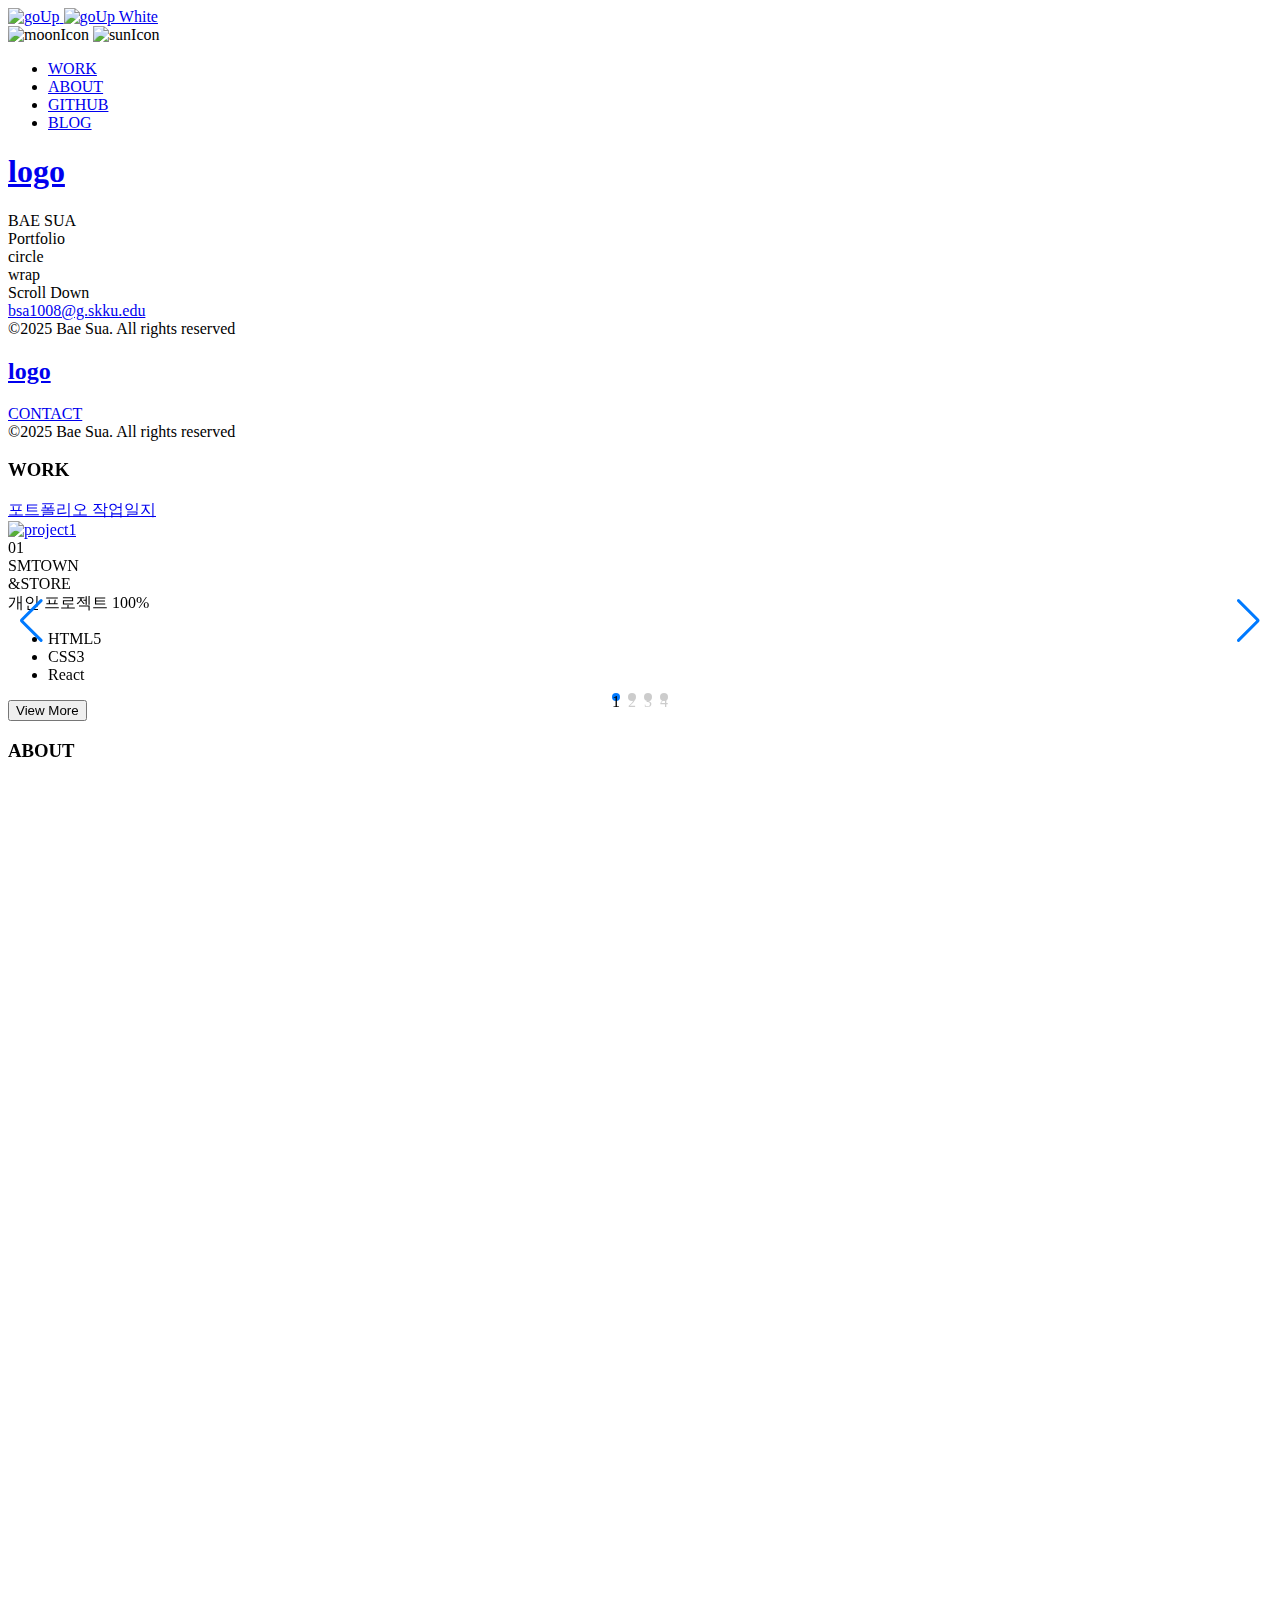
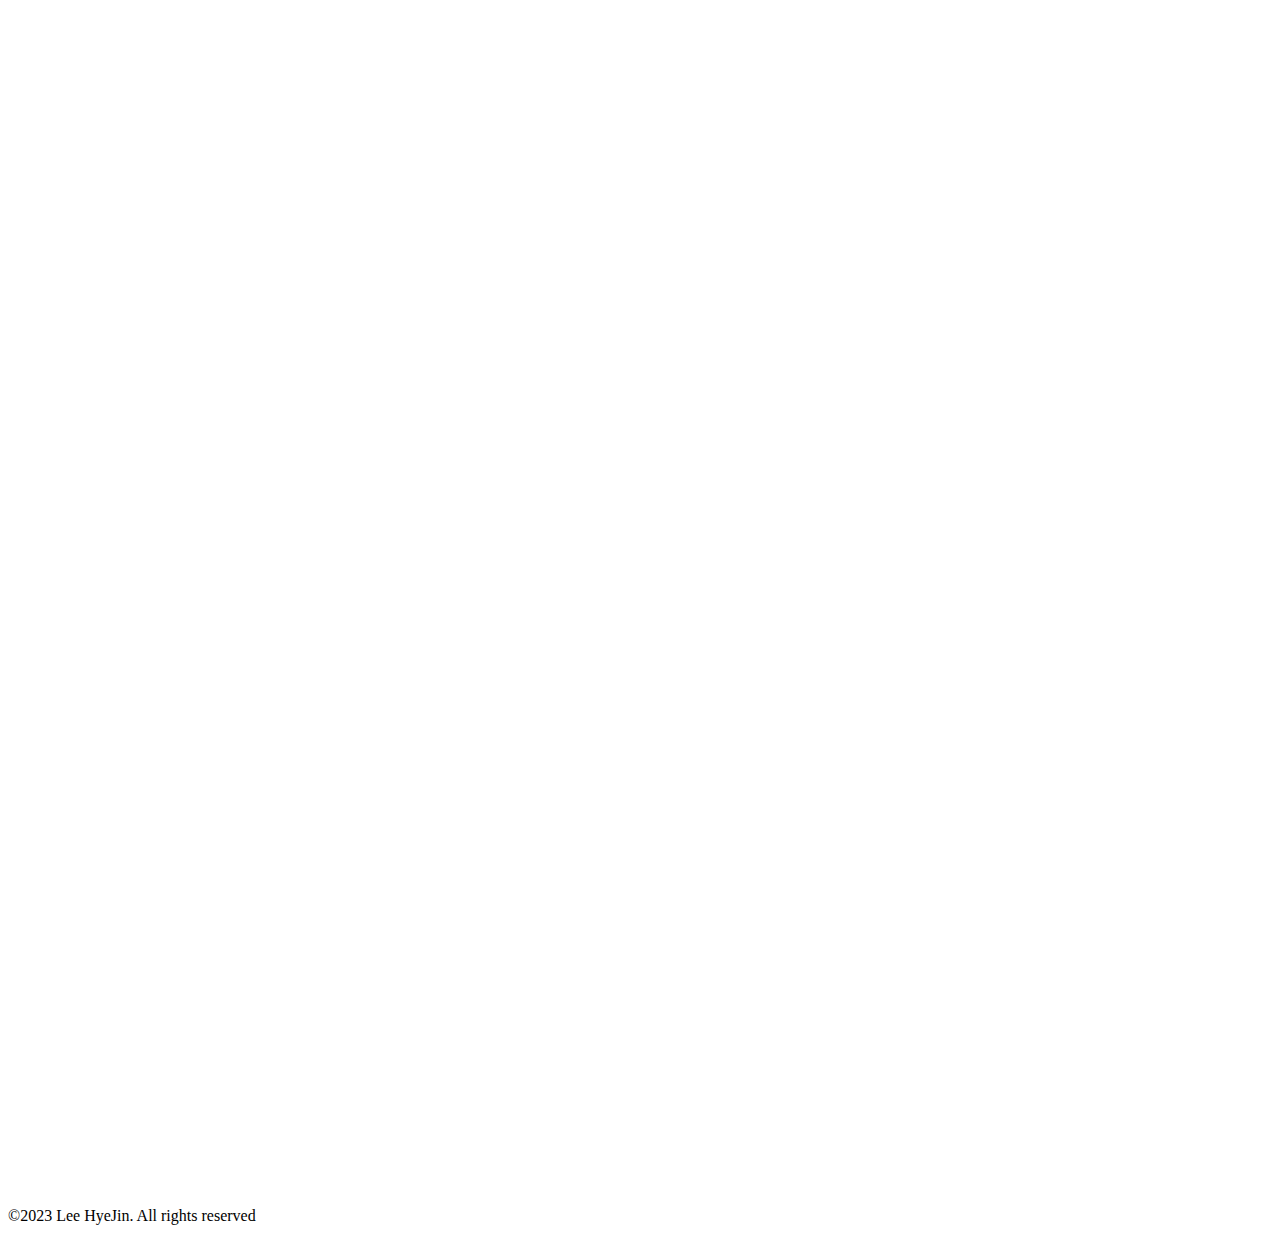
==== index_sua.html @ ef4493b4 "Changes in html/css files" ====
<!DOCTYPE html>
<html lang="ko">
  <head>
    <meta charset="UTF-8" /> <!--문자 인코딩: UTF-8-->
    <meta http-equiv="X-UA-Compatible" content="IE=edge" /> <!--IE에서 최신 엔진 사용하도록-->
    <meta name="viewport" content="width=device-width, initial-scale=1.0" /> 

    <!-- [Open graph] SNS에 공유할 때 표시되는 속성 지정-->
    <meta property="og:title" content="Sua's Life Archive" />
    <meta property="og:url" content="https://suabae1008.github.io/baesua.github.io/" /> <!-- 추후에 링크를 http://로 지정해야 함 -->
    <meta property="og:image" content="./images/PabloYe.jpg" /> <!--페이지 공유될 때 썸네일 이미지-->
    <meta property="og:description" content="나는배수아다" /> <!--SNS에 공유될 때 함께 표시될 설명-->
    <meta property="og:type" content="website" />

    <!-- [favicon] 브라우저 탭에 사용되는 아이콘-->
    <link
      rel="shortcut icon"
      href="./common/favicon_io/favicon.ico"
      type="image/x-icon"
    />

    <!-- [reset.css] 브라우저 기본 스타일 초기화 -->
    <link rel="stylesheet" href="./common/style/reset.css" />

    <!-- [webfont cdn] 특정 폰트를 지정 후 로드 -->
    <link rel="preconnect" href="https://fonts.googleapis.com" />
    <link rel="preconnect" href="https://fonts.gstatic.com" crossorigin />
    <link
      href="https://fonts.googleapis.com/css2?family=Italiana&display=swap"
      rel="stylesheet"
    />

    <!-- [fonts.css] 추가 폰트 설정 -->
    <link rel="stylesheet" href="./fonts.css" />

    <!-- [swiper.css] swiper.js 라이브러리로 슬라이드, 캐러셀 이펙트 구현 -->
    <link
      rel="stylesheet"
      href="https://cdn.jsdelivr.net/npm/swiper@8/swiper-bundle.min.css"
    />

    <!-- [aos] Animate on Scroll 라이브러리의 css로드 : 스크롤 시시 애니메이션 효과 구현 -->
    <link href="https://unpkg.com/aos@2.3.1/dist/aos.css" rel="stylesheet" />

    <!-- [script] 주요 JavaScript 동작을 정의하는 index.js 파일 연결 -->
    <script defer src="./index.js"></script> <!-- HTML 로드 후 스크립트 실행행-->

    <!-- [style.css] 포트폴리오 페이지의 메인 스타일링을 정의하는 CSS 파일일 -->
    <link rel="stylesheet" href="./index.css" />

    <title>BaeSua Portfolio</title> <!-- 브라우저 탭에 표시될 페이지 제목 정의 -->
  </head>
  <body>
    <!-- top button : 페이지 맨 위로 돌아가는 버튼, 스크롤을 많이 내린 사용자가 빠르게 상단으로 돌아가도록 함. -->
    <div class="goUp"> 
      <a href="#"> <!-- #은 현재 페이지의 최상단으로 이동을 의미 -->
        <div class="goUpBtn"> <!-- 버튼 디자인 담당 내부 컨테이너 :다크모드, 화이트모드 따라 2개 지원 -->
          <img src="./images/goUp.svg" alt="goUp" class="goUpBlack" />
          <img src="./images/goUpW.svg" alt="goUp White" class="goUpWhite"/>
        </div>
      </a>
    </div>
    <div class="darkMode">
      <div class="darkToggle">
        <img src="./images/moonIcon.png" alt="moonIcon" class="moon" />
        <img src="./images/sunIcon.png" alt="sunIcon" class="sun" />
      </div>
    </div>
    <!---------- header ---------->
    <header>
      <!-- nav -->
      <ul id="gnb"> <!-- Unordered List : 네비게이션 메뉴가 목록 형식으로 구성-->
        <li><a href="#" class="work">WORK</a></li>
        <li><a href="#" class="about">ABOUT</a></li>
        <li>
          <a href="https://github.com/suabae1008/baesua.github.io" target="_blank">GITHUB</a>
        </li>
        <li>
          <a href="https://blog.naver.com/baesuaangela/223731242405" target="_blank">BLOG</a>
        </li>
      </ul>
    </header>

    <!---------- main ---------->

    <!-- mainTitle -->
    <main>
      <article class="mainTitle">
        <div class="mainTitleWrapper">
          <!-- logo -->
          <h1 id="logo"><a href="./">logo</a></h1>
          <div class="titleText"></div>

          <div class="title">
            <div class="titleName">BAE SUA</div>
            <div class="titlePf">Portfolio</div>
          </div>
          <div class="scrollWrapper">
            <div class="scrollIcon">
              <div class="scrollCircle">circle</div>
              <div class="scrollBar">wrap</div>
            </div>
            <div class="scrollDown">Scroll Down</div>
          </div>
          <div class="email">
            <a href="mailto:alynxlee2@gmail.com">bsa1008@g.skku.edu</a>
          </div>
          <div class="copyRight">
            &copy;2025 Bae Sua. All rights reserved
          </div>
        </div>
      </article>

      <div class="mainContainer">
        <!-- mainFixedBar -->
        <article class="mainFixedBar">
          <div class="mainFixedBarWarpper">
            <a href="./"><h2 class="fixedBarLogo">logo</h2></a>
            <div>
              <div class="contactBtn">
                <span><a href="mailto:alynxlee2@gmail.com">CONTACT</a></span>
              </div>
              <div class="copyRight">
                &copy;2025 Bae Sua. All rights reserved
              </div>
            </div>
          </div>
        </article>

        <!-- mainWork -->
        <div class="mainContents">
          <article class="mainWork">
            <div
              class="titleWrapper"
              class="workTitle"
              data-aos="fade-right"
              data-aos-duration="1000"
              data-aos-easing="ease-in-out"
            >
              <h3>WORK</h3>
              <div class="pfProcess">
                <span
                  ><a
                    href="https://thinkable-snowplow-aa4.notion.site/24197feec1a041ed87ae222eb670635d"
                    target="_blank"
                    >포트폴리오 작업일지</a
                  ></span
                >
              </div>
            </div>
            <div
              class="swiper mySwiper"
              data-aos="fade-right"
              data-aos-duration="1000"
              data-aos-delay="800"
              data-aos-easing="ease-in-out"
            >
              <div class="swiper-wrapper">
                <div class="swiper-slide">
                  <a href="./project/project1/project1.html"
                    ><img src="./images/mainWork4.png" alt="project1"
                  /></a>
                  <div class="desWrapper">
                    <div class="projectNum">01</div>
                    <div class="projectTitle">SMTOWN <br />&STORE</div>
                    <div class="projectDes">개인 프로젝트 100%</div>
                    <ul class="projectLang">
                      <li>HTML5</li>
                      <li>CSS3</li>
                      <li>React</li>
                    </ul>
                    <a href="./project/project1/project1.html"
                      ><button>View More</button></a
                    >
                  </div>
                </div>
                <div class="swiper-slide">
                  <a href="./project/project2/project2.html"
                    ><img src="./images/mainWork2.png" alt="project2"
                  /></a>
                  <div class="desWrapper">
                    <div class="projectNum">02</div>
                    <div class="projectTitle">파이브스톤</div>
                    <div class="projectDes">개인 프로젝트 / 웹 사이트 구현</div>
                    <ul class="projectLang">
                      <li>HTML5</li>
                      <li>CSS3</li>
                      <li>React</li>
                    </ul>
                    <a href="./project/project2/project2.html"
                      ><button>View More</button></a
                    >
                  </div>
                </div>
                <div class="swiper-slide">
                  <a href="./project/project3/project3.html"
                    ><img src="./images/mainWork1.png" alt="project3"
                  /></a>
                  <div class="desWrapper">
                    <div class="projectNum">03</div>
                    <div class="projectTitle">법무법인 화우</div>
                    <div class="projectDes">팀 프로젝트 / 웹 사이트 구현</div>
                    <ul class="projectLang">
                      <li>HTML5</li>
                      <li>CSS3</li>
                      <li>JAVASCRIPT</li>
                    </ul>
                    <a href="./project/project3/project3.html"
                      ><button>View More</button></a
                    >
                  </div>
                </div>
                <div class="swiper-slide">
                  <a href="#"
                    ><img src="./images/mainWork4.png" alt="project1"
                  /></a>
                  <div class="desWrapper">
                    <div class="projectNum">04</div>
                    <div class="projectTitle">프로젝트 4</div>
                    <div class="projectDes">개인 프로젝트 / 웹 사이트 구현</div>
                    <ul class="projectLang">
                      <li>HTML5</li>
                      <li>CSS3</li>
                      <li>JAVASCRIPT</li>
                    </ul>
                    <a href="#"><button>View More</button></a>
                  </div>
                </div>
              </div>
              <div class="swiper-button-next"></div>
              <div class="swiper-button-prev"></div>
              <div class="swiper-pagination"></div>
            </div>
          </article>

          <!-- mainAbout -->
          <article class="mainAbout">
            <h3
              class="aboutTitle"
              data-aos="fade-right"
              data-aos-duration="1000"
              data-aos-easing="ease-in-out"
            >
              ABOUT
            </h3>
            <h4
              class="aboutDes1"
              data-aos="fade-right"
              data-aos-duration="1000"
              data-aos-easing="ease-in-out"
            >
              항상 새로움을 탐색하고 도전하는 프론트엔드 개발자
              <strong>이혜진</strong>입니다!
            </h4>
            <div
              class="aboutDes2"
              data-aos="fade-right"
              data-aos-duration="1000"
              data-aos-easing="ease-in-out"
            >
              <p>
                머릿속에 있는 아이디어를 프로그래밍을 통해 구현하는 일을
                좋아합니다. <br />
                변화하는 트렌드를 발빠르게 배우며, <br />
                사용자가 편리하게 사용할 웹을 만드는 개발자가 되고 싶습니다.
              </p>
            </div>
            <div
              class="container"
              data-aos="fade-right"
              data-aos-duration="1000"
              data-aos-easing="ease-in-out"
            >
              <div class="certi">
                <h5 class="certiTitle">CERTIFICATE</h5>
                <ul>
                  <li>
                    <p>2019. 05. 22</p>
                    <p>컬러리스트 산업기사</p>
                  </li>
                  <li>
                    <p>2020. 08. 14</p>
                    <p>GTQ 그래픽기술자격 1급</p>
                  </li>
                  <li>
                    <p>2020. 11. 13</p>
                    <p>GTQ 일러스트 1급</p>
                  </li>
                </ul>
              </div>
              <div class="career">
                <h5 class="careerTitle">CAREER</h5>
                <ul>
                  <li>
                    <p>2019. 03 ~ 2019. 12</p>
                    <p>단국대학교 미술학부 공예전공 졸업준비위원회 활동</p>
                  </li>
                  <li>
                    <p>2020. 02</p>
                    <p>단국대학교 미술학부 공예전공 졸업</p>
                  </li>
                  <li>
                    <p>2022. 07 ~ 2023. 01</p>
                    <p>숨고클래스 디지털드로잉 클래스 런칭</p>
                  </li>
                  <li>
                    <p>2023. 01. 31 ~</p>
                    <p>클래스101 디지털드로잉 클래스 런칭</p>
                  </li>
                  <li>
                    <p>2022. 09 ~ 2023. 02</p>
                    <p>프론트엔드 개발 및 실무 프로젝트 구현 과정 수료</p>
                  </li>
                </ul>
              </div>
            </div>
          </article>
          <!-- mainSkills -->
          <article class="mainSkills">
            <h3
              class="aboutTitle"
              data-aos="fade-left"
              data-aos-duration="1000"
              data-aos-easing="ease-in-out"
            >
              SKILLS
            </h3>
            <div
              class="skillWrapper"
              data-aos="fade-up"
              data-aos-duration="1000"
              data-aos-easing="ease-in-out"
            >
              <div class="htmlPos skillPos">
                <div class="htmlCss skills">
                  <h5>HTML5, CSS3</h5>
                  <ul>
                    <li>웹 사이트 구축 및 디자인</li>
                    <li>웹 접근성을 고려한 시맨틱 태그</li>
                    <li>flex & grid & position을 이용한 레이아웃 구현</li>
                    <li>Mediaquery를 이용한 반응형 웹 제작</li>
                    <li>CSS animation을 활용한 모션 구현</li>
                  </ul>
                </div>
              </div>
              <div class="jsPos skillPos">
                <div class="js">
                  <h5>JAVASCRIPT</h5>
                  <ul>
                    <li>ES6+ 문법</li>
                    <li>동적 웹 사이트 구현</li>
                    <li>비동기적 실행</li>
                    <li>Map, Filter, Reduce 등 고차 함수 사용 가능</li>
                    <li>setTimeout, setInterval & 콜백함수</li>
                    <li>promise & async, await & JSON</li>
                    <li>통신 Fetch API, Axios 라이브러리 사용 가능</li>
                    <li>Runtime node.js</li>
                  </ul>
                </div>
              </div>
              <div class="reactPos skillPos">
                <div class="react skills">
                  <h5>REACT</h5>
                  <ul>
                    <li>React 생성, 배포</li>
                    <li>React Life Cycle에 대한 이해</li>
                    <li>Components 분리 및 관리</li>
                    <li>React Hook을 이용한 동적 사이트 구현</li>
                    <li>Styled-Components를 이용한 스타일 구현</li>
                  </ul>
                </div>
              </div>
              <div class="graphicsPos skillPos">
                <div class="graphics">
                  <h5>GRAPHICS</h5>
                  <ul>
                    <li>
                      <h6>PHOTOSHOP, ILLUSTRATOR</h6>
                      <ul class="graphicDes">
                        <li>이미지 편집 & 디자인</li>
                        <li>UI/UX 소스 제작</li>
                        <li>아이콘 & 일러스트 제작</li>
                      </ul>
                    </li>
                    <li>
                      <h6>AFTER EFFECTS, PREMIERE PRO</h6>
                      <ul class="graphicDes">
                        <li>모션 그래픽 제작</li>
                        <li>영상 편집</li>
                      </ul>
                    </li>
                    <li>
                      <h6>FIGMA</h6>
                      <ul class="graphicDes">
                        <li>웹 앱 프로토타입 제작</li>
                        <li>벡터 디자인 및 와이어프레임 제작</li>
                      </ul>
                    </li>
                  </ul>
                </div>
              </div>
              <div class="gitPos skillPos">
                <div class="git skills">
                  <h5>GIT, GITHUB</h5>
                  <ul>
                    <li>CLI 기반 Git Bash, VSCode 사용</li>
                    <li>프로젝트 버전관리</li>
                    <li>Github를 이용한 배포</li>
                  </ul>
                </div>
              </div>
            </div>
          </article>
        </div>
      </div>
      <!-- mainContact -->
      <article class="mainContact">
        <section class="contactBg">
          <div class="bgBox"></div>
          <div class="bgBox"></div>
          <div class="circle"></div>
        </section>
        <section class="text">
          <div class="bg"><div class="backdrop"></div></div>
          <div class="textCon">
            <h3
              data-aos="fade-right"
              data-aos-duration="1000"
              data-aos-easing="ease-in-out"
            >
              CONTACT
            </h3>
            <div
              class="name"
              data-aos="fade-right"
              data-aos-duration="1000"
              data-aos-easing="ease-in-out"
            >
              <div class="nameEn">LEE HYEJIN</div>
              <div class="nameKo">이혜진</div>
            </div>
            <div
              class="contactBtn"
              data-aos="fade-right"
              data-aos-duration="1000"
              data-aos-easing="ease-in-out"
            >
              <div class="email">
                <a href="mailto:alynxlee2@gmail.com"><button>Email</button></a>
              </div>
              <div class="github">
                <a href="https://github.com/alynxlee" target="_blank"
                  ><button>Github</button></a
                >
              </div>
              <div class="blog">
                <a href="https://alynxlee.tistory.com/" target="_blank"
                  ><button>Blog</button></a
                >
              </div>
            </div>
          </div>
        </section>
      </article>
    </main>
    <!---------- footer ---------->
    <footer>
      <div class="ftWrapper">
        <div class="copyright">©2023 Lee HyeJin. All rights reserved</div>
      </div>
    </footer>

    <!-- swiper script -->
    <script src="https://cdn.jsdelivr.net/npm/swiper@8/swiper-bundle.min.js"></script>

    <!-- aos script -->
    <script src="https://unpkg.com/aos@2.3.1/dist/aos.js"></script>

    <script>
      // swiper
      var swiper = new Swiper(".mySwiper", {
        spaceBetween: 30,
        loop: true,
        pagination: {
          el: ".swiper-pagination",
          clickable: true,
          renderBullet: function (index, className) {
            return '<span class="' + className + '">' + (index + 1) + "</span>";
          },
        },
        navigation: {
          nextEl: ".swiper-button-next",
          prevEl: ".swiper-button-prev",
        },
      });

      // aos
      AOS.init();
    </script>
  </body>
</html>
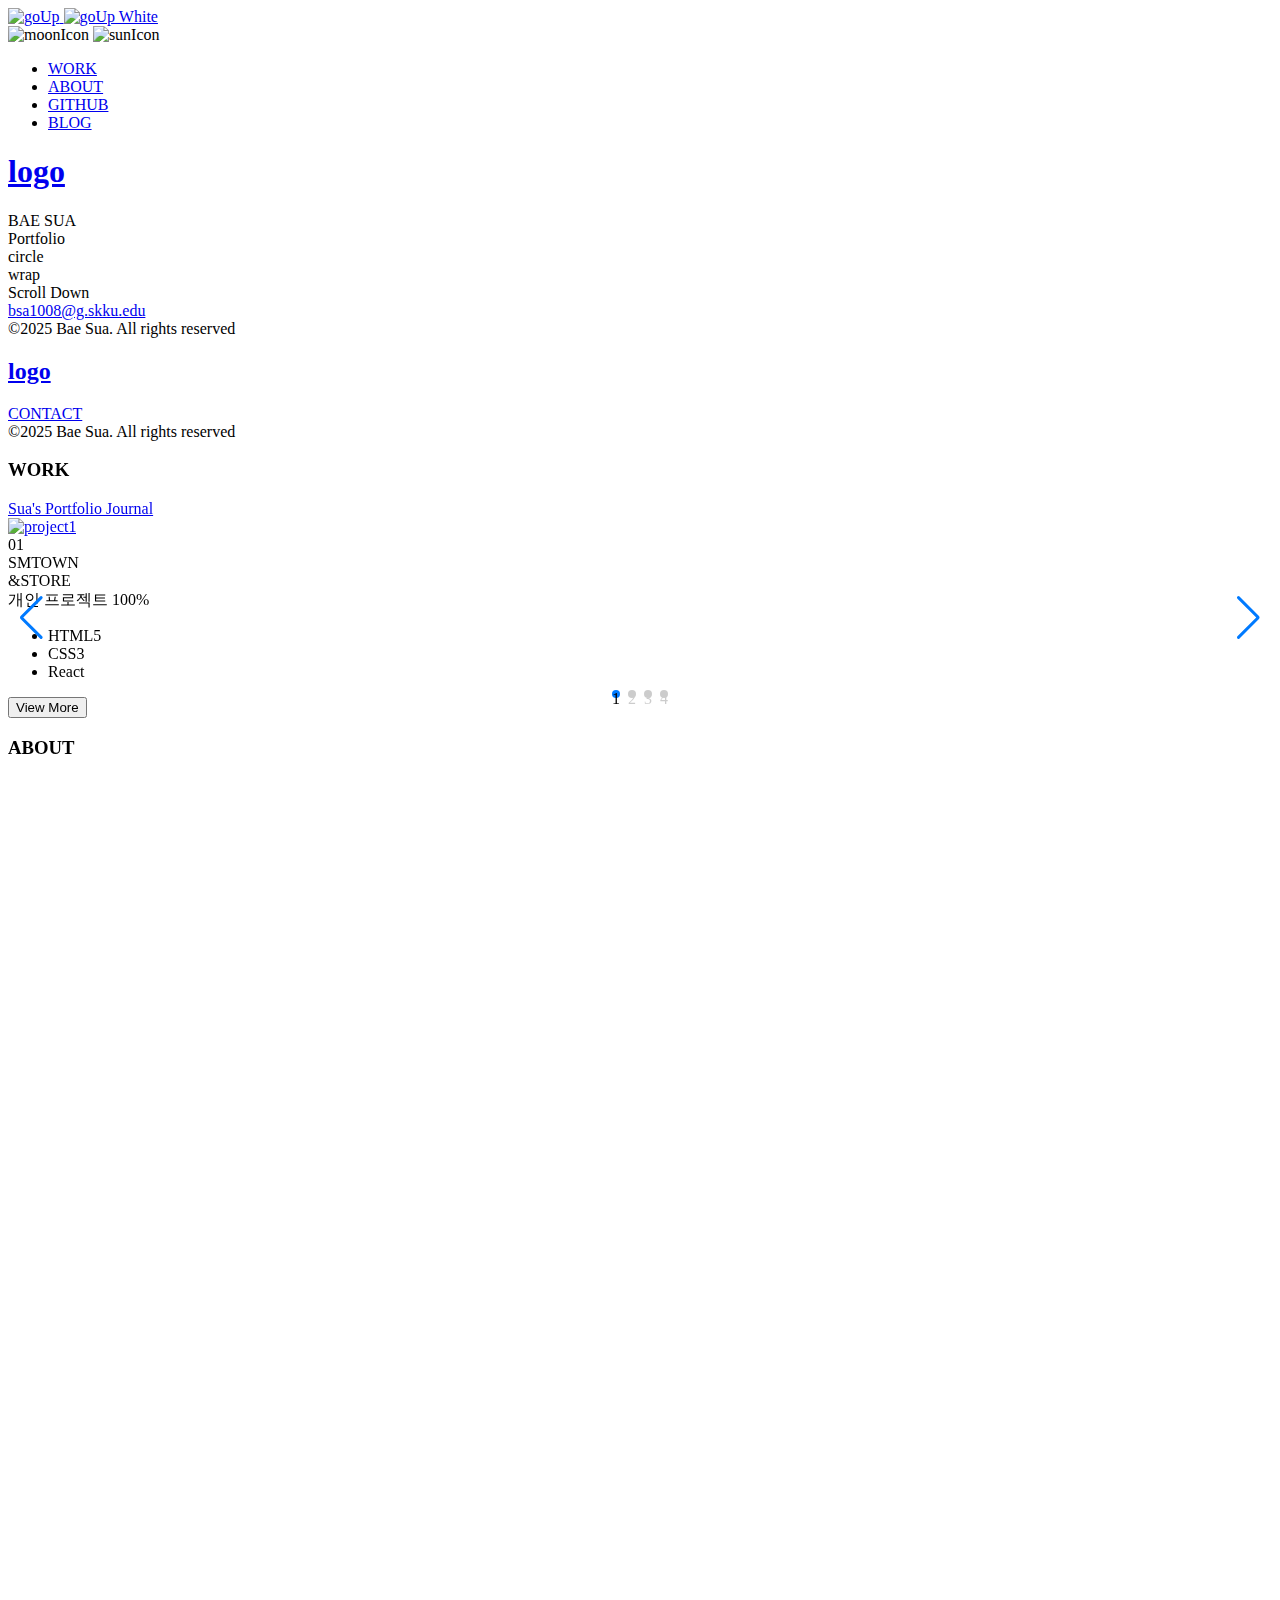
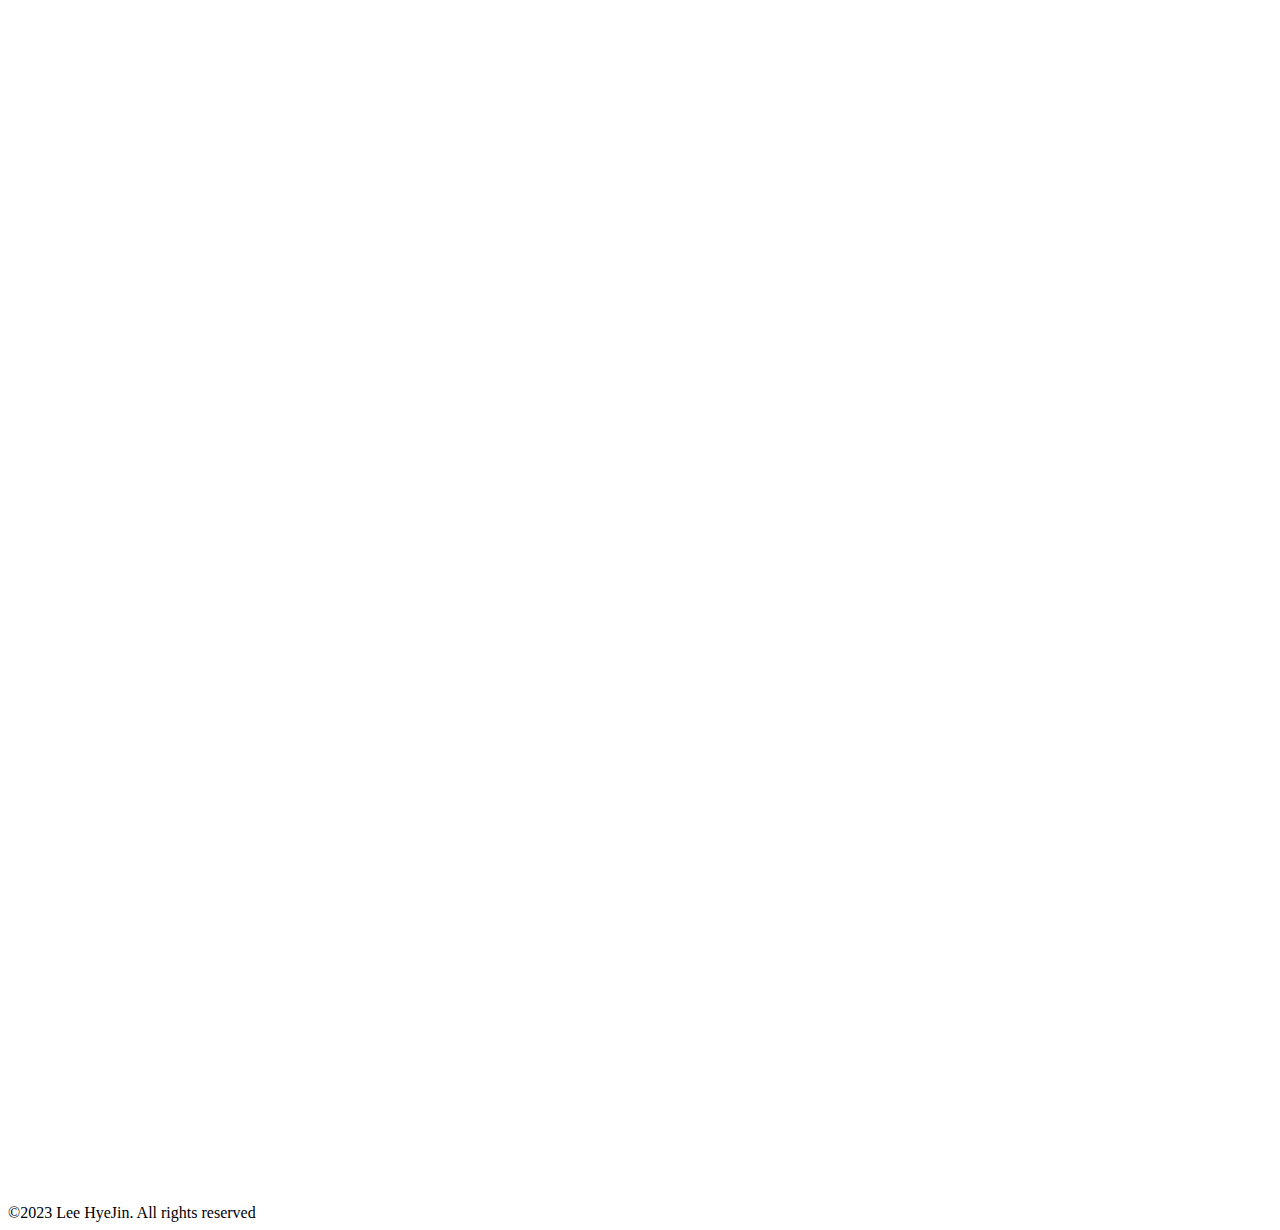
==== commit 811560ef: "Changes in index_sua.html" ====
--- a/index_sua.html
+++ b/index_sua.html
@@ -103,7 +103,7 @@
             <div class="scrollDown">Scroll Down</div>
           </div>
           <div class="email">
-            <a href="mailto:alynxlee2@gmail.com">bsa1008@g.skku.edu</a>
+            <a href="mailto:bsa1008@g.skku.edu">bsa1008@g.skku.edu</a>
           </div>
           <div class="copyRight">
             &copy;2025 Bae Sua. All rights reserved
@@ -118,7 +118,7 @@
             <a href="./"><h2 class="fixedBarLogo">logo</h2></a>
             <div>
               <div class="contactBtn">
-                <span><a href="mailto:alynxlee2@gmail.com">CONTACT</a></span>
+                <span><a href="mailto:bsa1008@g.skku.edu">CONTACT</a></span>
               </div>
               <div class="copyRight">
                 &copy;2025 Bae Sua. All rights reserved
@@ -141,9 +141,9 @@
               <div class="pfProcess">
                 <span
                   ><a
-                    href="https://thinkable-snowplow-aa4.notion.site/24197feec1a041ed87ae222eb670635d"
+                    href="https://www.notion.so/Interactive-Website-166cdb77c50980de97e0ead364a419b1?pvs=4"
                     target="_blank"
-                    >포트폴리오 작업일지</a
+                    >Sua's Portfolio Journal</a
                   ></span
                 >
               </div>
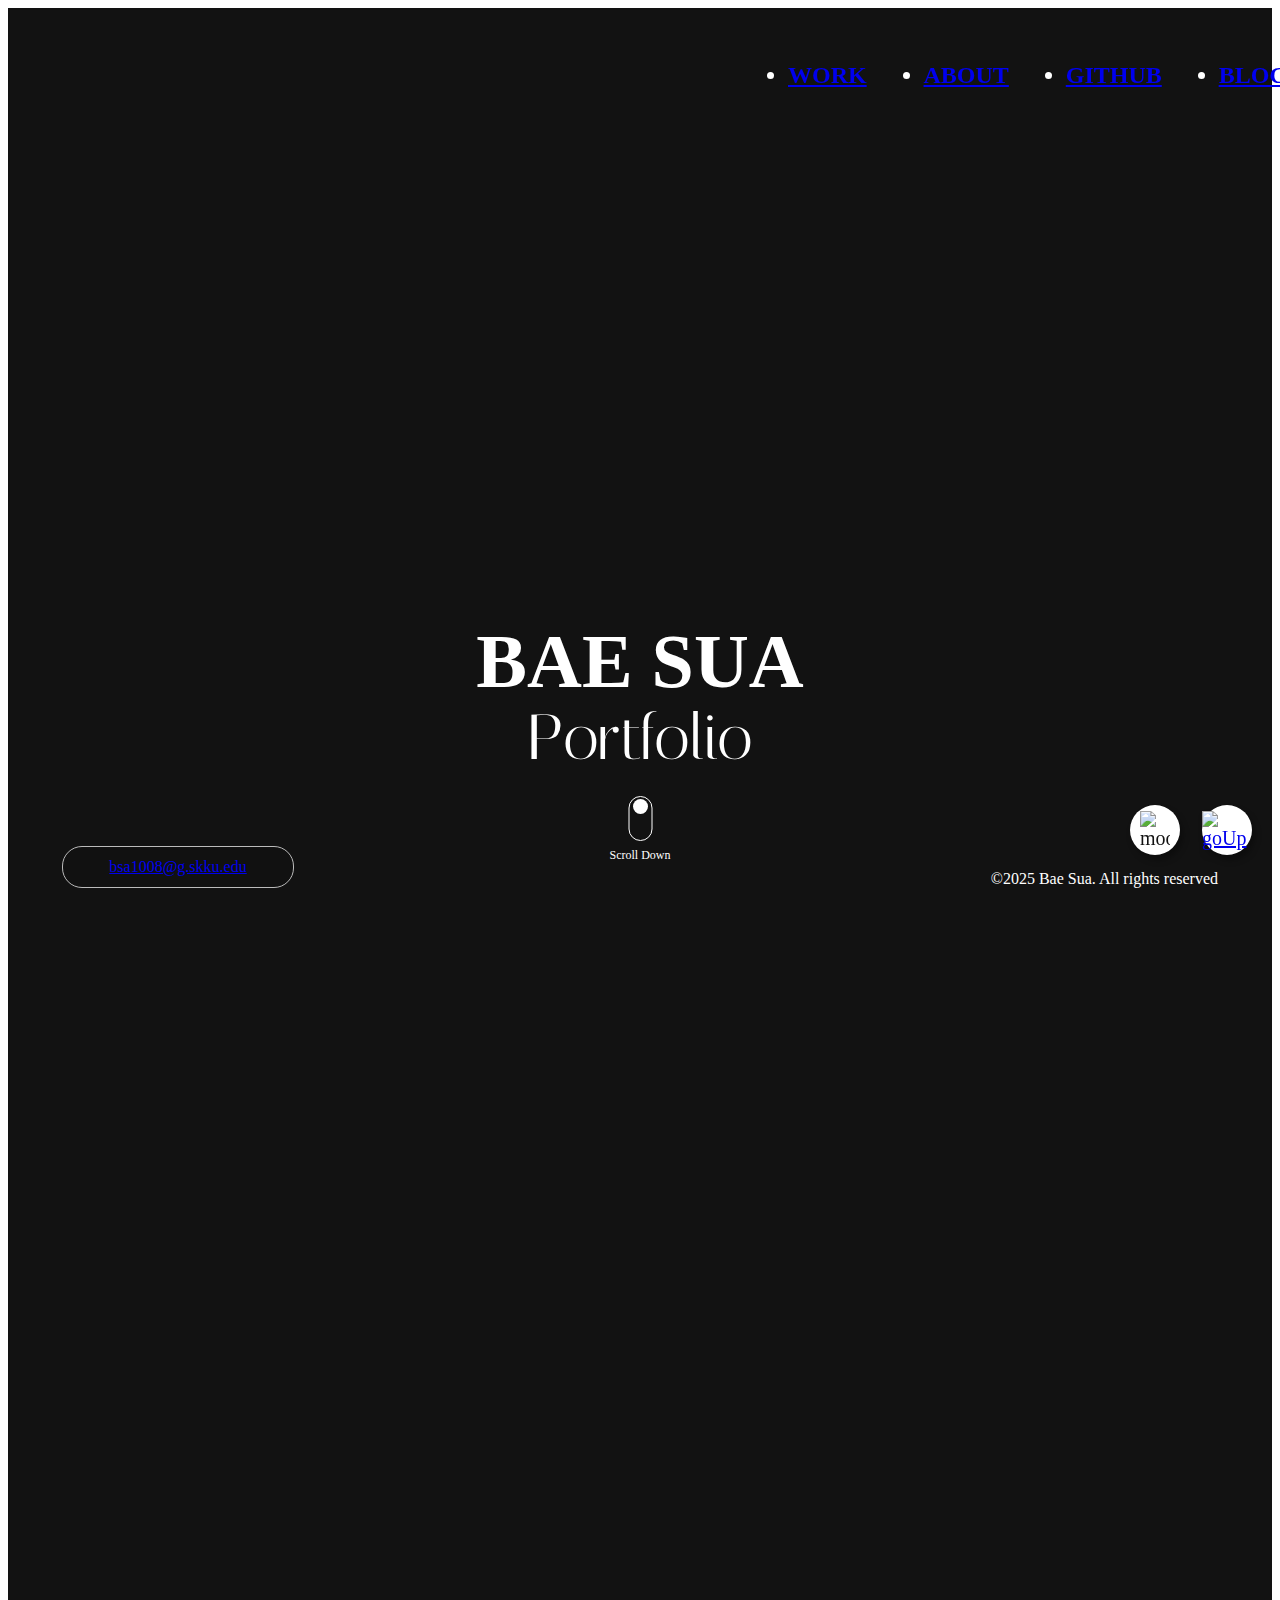
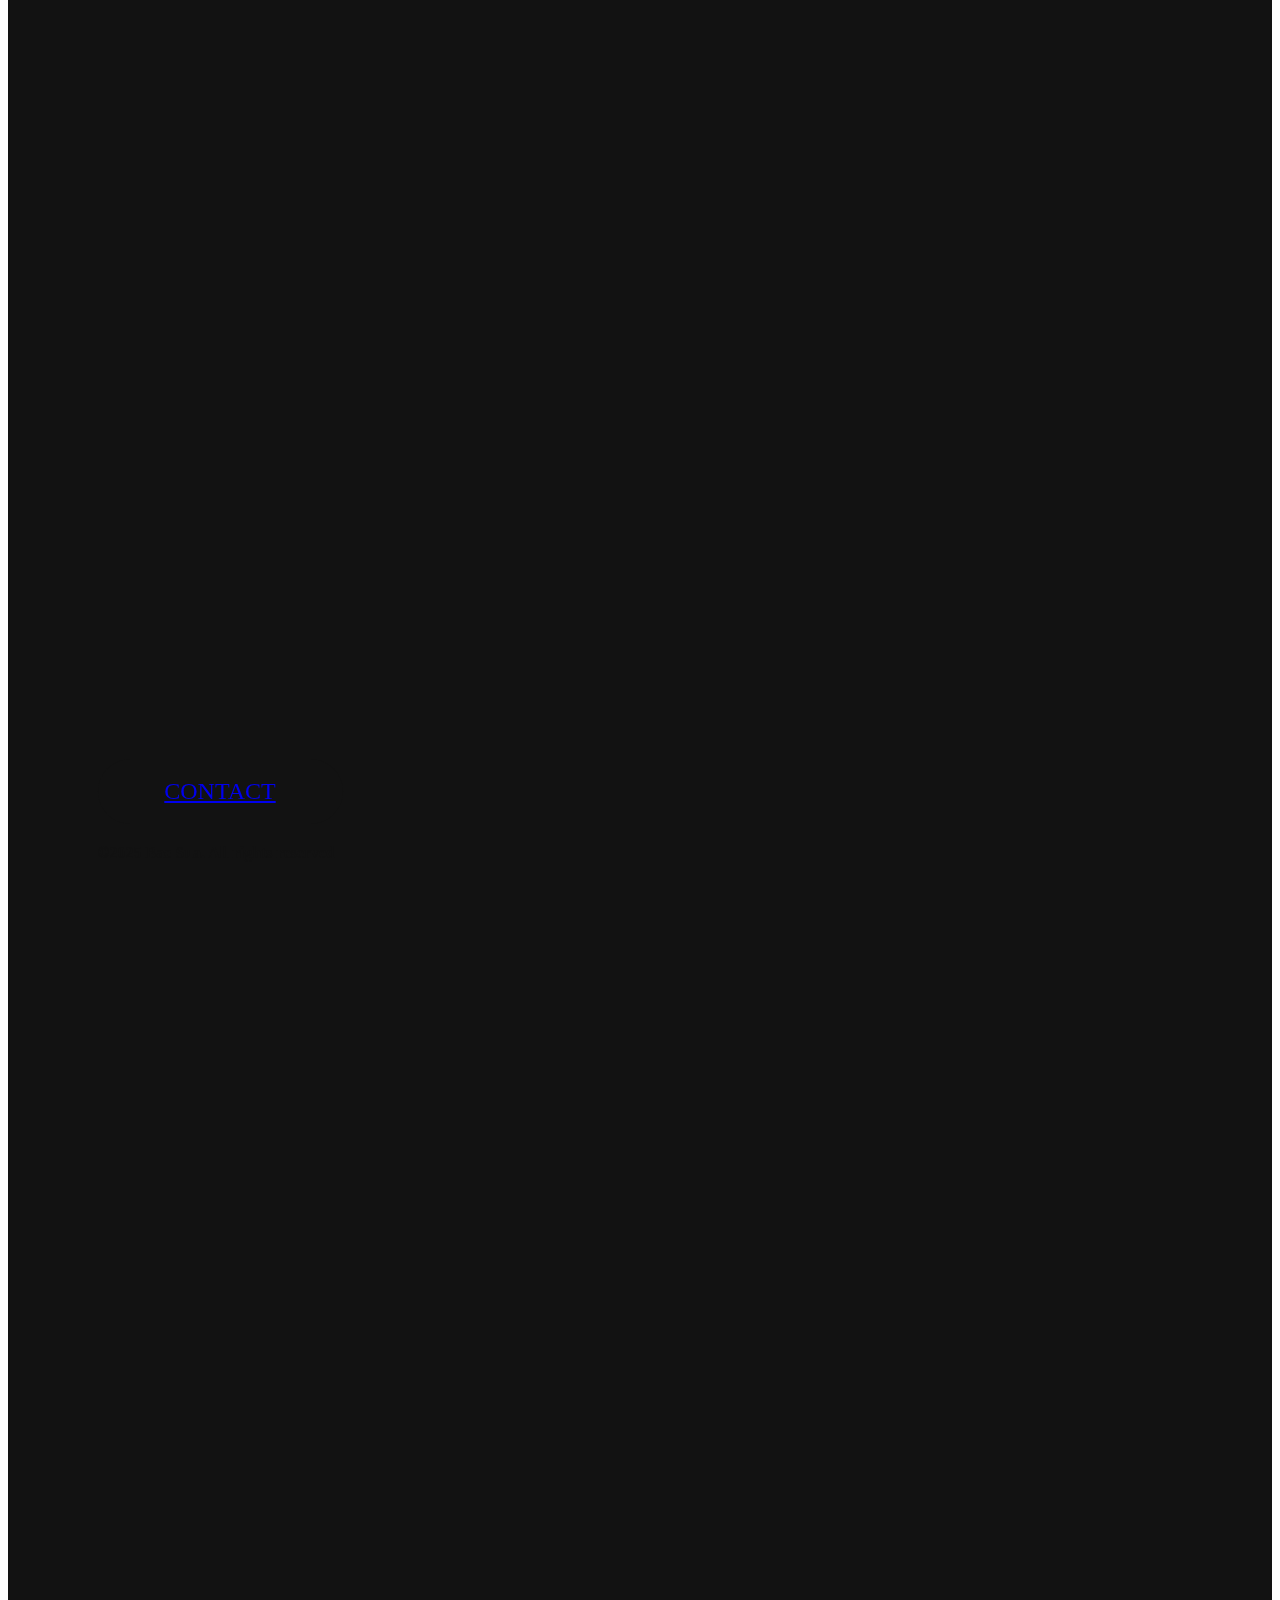
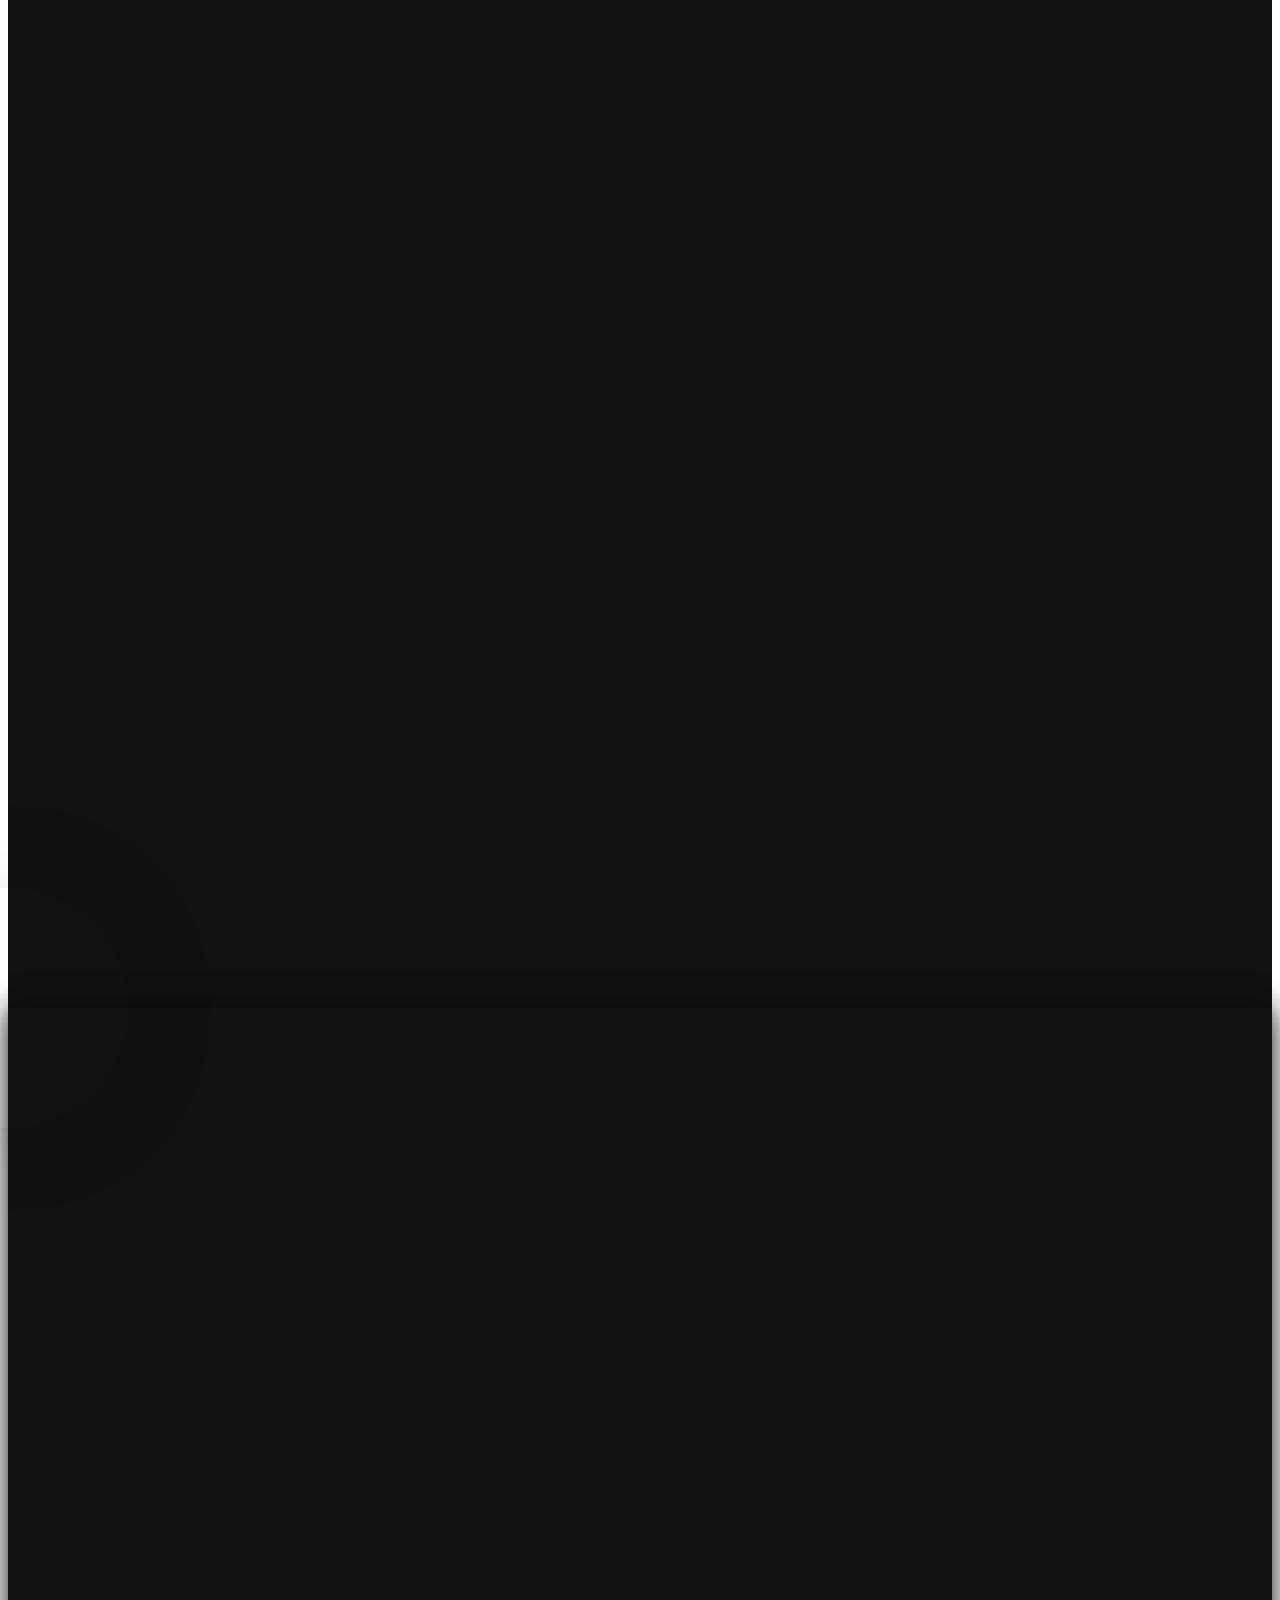
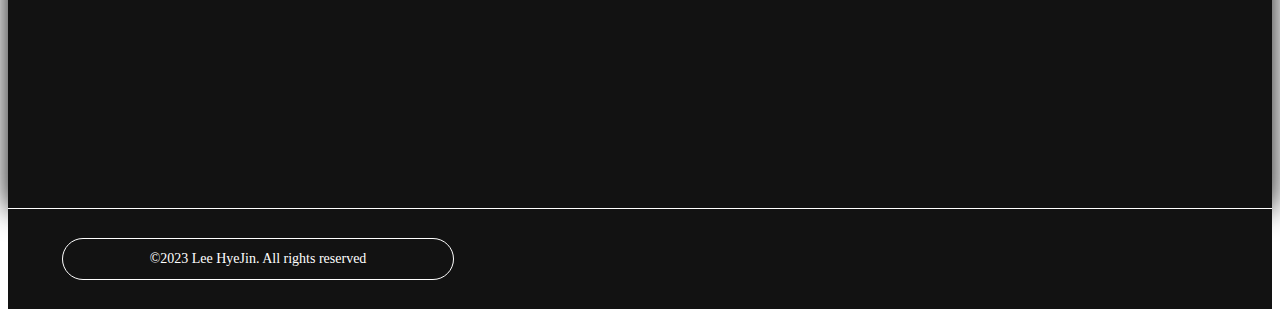
==== commit 6ac4cdcb: "Changes and added file" ====
--- a/index_sua.html
+++ b/index_sua.html
@@ -132,7 +132,6 @@
           <article class="mainWork">
             <div
               class="titleWrapper"
-              class="workTitle"
               data-aos="fade-right"
               data-aos-duration="1000"
               data-aos-easing="ease-in-out"
@@ -162,12 +161,12 @@
                   /></a>
                   <div class="desWrapper">
                     <div class="projectNum">01</div>
-                    <div class="projectTitle">SMTOWN <br />&STORE</div>
-                    <div class="projectDes">개인 프로젝트 100%</div>
+                    <div class="projectTitle"> Azure AI 기반 시니어 이력서 <br />생성 서비스</div>
+                    <div class="projectDes"> 서울시 X Microsoft 지역문제 해결 해커톤 </div>
                     <ul class="projectLang">
-                      <li>HTML5</li>
-                      <li>CSS3</li>
-                      <li>React</li>
+                      <li>Python</li>
+                      <li>Streamlit</li>
+                      <li>Azure Service</li>
                     </ul>
                     <a href="./project/project1/project1.html"
                       ><button>View More</button></a
@@ -180,18 +179,21 @@
                   /></a>
                   <div class="desWrapper">
                     <div class="projectNum">02</div>
-                    <div class="projectTitle">파이브스톤</div>
-                    <div class="projectDes">개인 프로젝트 / 웹 사이트 구현</div>
+                    <div class="projectTitle"> 전자 멀미약 </div>
+                    <div class="projectDes"> 연구실 프로젝트 </div>
                     <ul class="projectLang">
-                      <li>HTML5</li>
-                      <li>CSS3</li>
-                      <li>React</li>
+                      <li>실험 설계</li>
+                      <li>실험 진행</li>
+                      <li>Heart Rate Variability 데이터 분석</li>
+                      <li>Skin Conductance 데이터 분석</li>
+                      <li>행동 실험 데이터 통계 분석</li>
                     </ul>
                     <a href="./project/project2/project2.html"
                       ><button>View More</button></a
                     >
                   </div>
                 </div>
+                <!--
                 <div class="swiper-slide">
                   <a href="./project/project3/project3.html"
                     ><img src="./images/mainWork1.png" alt="project3"
@@ -226,6 +228,7 @@
                     <a href="#"><button>View More</button></a>
                   </div>
                 </div>
+                -->
               </div>
               <div class="swiper-button-next"></div>
               <div class="swiper-button-prev"></div>
@@ -249,8 +252,7 @@
               data-aos-duration="1000"
               data-aos-easing="ease-in-out"
             >
-              항상 새로움을 탐색하고 도전하는 프론트엔드 개발자
-              <strong>이혜진</strong>입니다!
+              <strong> 다양한 새로움을 탐색하고 도전하는 바이오메디컬 공학자 배수아입니다! </strong>
             </h4>
             <div
               class="aboutDes2"
@@ -259,8 +261,7 @@
               data-aos-easing="ease-in-out"
             >
               <p>
-                머릿속에 있는 아이디어를 프로그래밍을 통해 구현하는 일을
-                좋아합니다. <br />
+                뇌공학 분야에서 기술을 개발하고 싶습니다. <br />
                 변화하는 트렌드를 발빠르게 배우며, <br />
                 사용자가 편리하게 사용할 웹을 만드는 개발자가 되고 싶습니다.
               </p>
@@ -275,16 +276,8 @@
                 <h5 class="certiTitle">CERTIFICATE</h5>
                 <ul>
                   <li>
-                    <p>2019. 05. 22</p>
-                    <p>컬러리스트 산업기사</p>
-                  </li>
-                  <li>
-                    <p>2020. 08. 14</p>
-                    <p>GTQ 그래픽기술자격 1급</p>
-                  </li>
-                  <li>
-                    <p>2020. 11. 13</p>
-                    <p>GTQ 일러스트 1급</p>
+                    <p>2025. 01. 12</p>
+                    <p>TOEIC 985/990</p>
                   </li>
                 </ul>
               </div>
@@ -292,24 +285,9 @@
                 <h5 class="careerTitle">CAREER</h5>
                 <ul>
                   <li>
-                    <p>2019. 03 ~ 2019. 12</p>
-                    <p>단국대학교 미술학부 공예전공 졸업준비위원회 활동</p>
-                  </li>
-                  <li>
-                    <p>2020. 02</p>
-                    <p>단국대학교 미술학부 공예전공 졸업</p>
-                  </li>
-                  <li>
-                    <p>2022. 07 ~ 2023. 01</p>
-                    <p>숨고클래스 디지털드로잉 클래스 런칭</p>
-                  </li>
-                  <li>
-                    <p>2023. 01. 31 ~</p>
-                    <p>클래스101 디지털드로잉 클래스 런칭</p>
-                  </li>
-                  <li>
-                    <p>2022. 09 ~ 2023. 02</p>
-                    <p>프론트엔드 개발 및 실무 프로젝트 구현 과정 수료</p>
+                    <p>2021. 03 - 2025. 08</p>
+                    <p>Bachelor's Degree in Biomedical Engineering, </br> Sungkyunkwan University</p>
+                    <p>GPA 4.06/4.5</p>
                   </li>
                 </ul>
               </div>
--- a/index.css
+++ b/index.css
@@ -0,0 +1,1012 @@
+@-webkit-keyframes scrollIcon {
+  0% {
+    transform: translateX(-50%) translateY(0);
+  }
+  90% {
+    transform: translateX(-50%) translateY(130%);
+  }
+  100% {
+    transform: translateX(-50%) translateY(0);
+  }
+}
+@keyframes scrollIcon {
+  0% {
+    transform: translateX(-50%) translateY(0);
+  }
+  90% {
+    transform: translateX(-50%) translateY(130%);
+  }
+  100% {
+    transform: translateX(-50%) translateY(0);
+  }
+}
+/* width */
+::-webkit-scrollbar {
+  width: 10px;
+  display: block;
+}
+
+/* button */
+::-webkit-scrollbar-button {
+  border: #121212 solid 1px;
+}
+
+/* Handle */
+::-webkit-scrollbar-thumb {
+  background: #121212;
+  border-radius: 20px;
+}
+
+/* Handle on hover */
+::-webkit-scrollbar-thumb:hover {
+  background: #fff;
+  border: #121212 solid 1px;
+}
+
+/* Track */
+::-webkit-scrollbar-track {
+  background-color: #fff;
+}
+
+/* css */
+body {
+  font-family: "Pretendard";
+  font-weight: 400;
+  font-size: 20px;
+  color: #121212;
+  color: #121212;
+  overflow-x: hidden;
+}
+body.dark {
+  color: #eee;
+  background-color: #121212;
+}
+body.dark .mainContainer .mainFixedBar.on {
+  border-right: 1px #aaa solid;
+}
+body.dark .mainContainer .mainContents .mainWork .swiper .swiper-slide a img {
+  box-shadow: 0px 0px 2.2px -22px rgba(255, 255, 255, 0.042), 0px 0px 5.3px -22px rgba(255, 255, 255, 0.061), 0px 0px 10px -22px rgba(255, 255, 255, 0.075), 0px 0px 17.9px -22px rgba(255, 255, 255, 0.089), 0px 0px 33.4px -22px rgba(255, 255, 255, 0.108), 0px 0px 80px -22px rgba(255, 255, 255, 0.15);
+}
+body.dark .mainContainer .mainContents .mainWork .swiper .swiper-slide .desWrapper .projectNum {
+  color: #aaa;
+}
+body.dark .mainContainer .mainContents .mainWork .swiper .swiper-slide .desWrapper .projectTitle {
+  color: #ddd;
+}
+body.dark .mainContainer .mainContents .mainWork .swiper .swiper-slide .desWrapper a button:hover {
+  color: #fff;
+  background-color: #121212;
+  border: 1px #eee solid;
+  cursor: pointer;
+}
+body.dark .mainContainer .mainContents .mainWork .swiper .swiper-button-prev,
+body.dark .mainContainer .mainContents .mainWork .swiper .swiper-button-next {
+  color: #eee;
+}
+body.dark .mainContainer .mainContents .mainWork .swiper .swiper-pagination-bullet {
+  color: #eee;
+  opacity: 1;
+  background: #121212;
+  border: 1px #eee solid;
+}
+body.dark .mainContainer .mainContents .mainWork .swiper .swiper-pagination-bullet-active {
+  color: #121212;
+  background: #eee;
+}
+body h3 {
+  font-size: 60px;
+  font-weight: 700;
+}
+body .goUp {
+  width: 50px;
+  height: 50px;
+  position: fixed;
+  bottom: 5%;
+  right: 28px;
+  border-radius: 50%;
+  background-color: #fff;
+  filter: drop-shadow(3px 5px 3px rgba(0, 0, 0, 0.3));
+  z-index: 9999;
+  transition: 0.3s;
+}
+body .goUp .goUpBtn {
+  height: 50px;
+  display: flex;
+  align-items: center;
+  justify-content: center;
+}
+body .goUp .goUpBtn .goUpWhite {
+  display: none;
+}
+body .goUp:hover {
+  transform: translateY(-10%);
+  background-color: #121212;
+}
+body .goUp:hover .goUpBlack {
+  display: none;
+}
+body .goUp:hover .goUpWhite {
+  display: block;
+}
+body .goUp.on {
+  background-color: rgba(18, 18, 18, 0.5254901961);
+  border: #fff solid 1px;
+}
+body .goUp.on .goUpBtn .goUpBlack {
+  display: none;
+}
+body .goUp.on .goUpBtn .goUpWhite {
+  display: block;
+}
+body .goUp.on:hover {
+  background-color: #fff;
+}
+body .goUp.on:hover .goUpBtn .goUpBlack {
+  display: block;
+}
+body .goUp.on:hover .goUpBtn .goUpWhite {
+  display: none;
+}
+body .darkMode {
+  width: 50px;
+  height: 50px;
+  position: fixed;
+  bottom: 5%;
+  right: 100px;
+  border-radius: 50%;
+  background-color: #fff;
+  filter: drop-shadow(3px 5px 3px rgba(0, 0, 0, 0.3));
+  z-index: 9999;
+  transition: 0.3s;
+  cursor: pointer;
+}
+body .darkMode:hover {
+  transform: translateY(-10%);
+  background-color: #121212;
+}
+body .darkMode .darkToggle {
+  height: 50px;
+  display: flex;
+  align-items: center;
+  justify-content: center;
+}
+body .darkMode .darkToggle .moon {
+  width: 60%;
+}
+body .darkMode .darkToggle .sun {
+  width: 70%;
+  display: none;
+}
+body .darkMode.on {
+  background-color: rgba(18, 18, 18, 0.5254901961);
+  border: #fff solid 1px;
+}
+body .darkMode.lightMode .moon {
+  display: none;
+}
+body .darkMode.lightMode .sun {
+  display: block;
+}
+body header {
+  width: 100%;
+  padding: 30px 54px 0 0;
+  position: fixed;
+  z-index: 9999;
+  color: #fff;
+  transition-duration: 0.8s;
+  transition-property: color, background-color;
+}
+body header.active {
+  color: #121212;
+  background-color: #fff;
+  right: 0;
+  width: 75%;
+  height: 80px;
+}
+body header.active #gnb li a::after {
+  content: "";
+  display: block;
+  position: relative;
+  left: 0;
+  height: 10px;
+  transform: scaleX(0);
+  transform-origin: right;
+  border-bottom: solid 3px #121212;
+  transition: transform 0.2s cubic-bezier(0.67, 0.01, 0.4, 0.94);
+}
+body header.active #gnb li a:hover::after {
+  transform: scaleX(1);
+  transform-origin: left;
+}
+body header.dark {
+  color: #eee;
+  background-color: #121212;
+  right: 0;
+  width: 75%;
+  height: 80px;
+}
+body header #gnb {
+  width: 500px;
+  font-size: 24px;
+  font-weight: 700;
+  display: flex;
+  justify-content: space-between;
+  position: absolute;
+  right: 54px;
+}
+body header #gnb li a::after {
+  content: "";
+  display: block;
+  position: relative;
+  left: 0;
+  height: 10px;
+  transform-origin: right;
+  transform: scaleX(0);
+  border-bottom: solid 3px #fff;
+  transition: transform 0.2s cubic-bezier(0.67, 0.01, 0.4, 0.94);
+}
+body header #gnb li a:hover::after {
+  transform-origin: left;
+  transform: scaleX(1);
+}
+body main {
+  background-color: #121212;
+  transition: 0.8s;
+}
+body main.active {
+  background-color: #fff;
+}
+body main .mainTitle {
+  color: #fff;
+  background: #121212 url(./images/mainTitleBg2.png) no-repeat 50%/cover;
+  height: 100vh;
+  margin-bottom: 600px;
+  z-index: -1;
+  transition: 0.8s;
+}
+body main .mainTitle.active {
+  background: #fff url(./images/mainTitleBg2.png) no-repeat 0/cover;
+}
+body main .mainTitle .mainTitleWrapper {
+  position: relative;
+  height: 100%;
+}
+body main .mainTitle .mainTitleWrapper h1 {
+  background: url(./images/logo.png) no-repeat 50%/cover;
+  width: 154px;
+  height: 81px;
+  text-indent: -9999px;
+  position: absolute;
+  left: 54px;
+  top: 20px;
+}
+body main .mainTitle .mainTitleWrapper h1 a {
+  width: 100%;
+  height: 100%;
+}
+body main .mainTitle .mainTitleWrapper .titleText {
+  position: relative;
+  max-width: 1920px;
+  height: 100%;
+  transform: rotate(-12deg);
+}
+body main .mainTitle .mainTitleWrapper .titleText .mobileText {
+  display: none;
+}
+body main .mainTitle .mainTitleWrapper .year {
+  font-size: 50px;
+  font-weight: 500;
+  position: absolute;
+  top: 5%;
+  left: 50%;
+  transform: translateX(-50%);
+  cursor: default;
+}
+body main .mainTitle .mainTitleWrapper .title {
+  text-align: center;
+  width: 500px;
+  height: 200px;
+  position: absolute;
+  bottom: 10%;
+  left: 50%;
+  transform: translateX(-50%);
+  cursor: default;
+}
+body main .mainTitle .mainTitleWrapper .title .titleName {
+  font-size: 76px;
+  font-weight: 700;
+}
+body main .mainTitle .mainTitleWrapper .title .titlePf {
+  font-size: 64px;
+  font-family: "Italiana", serif;
+  font-weight: 400;
+  margin-top: -5px;
+}
+body main .mainTitle .mainTitleWrapper .scrollWrapper {
+  position: absolute;
+  bottom: 5%;
+  left: 50%;
+  transform: translateX(-50%);
+  cursor: default;
+}
+body main .mainTitle .mainTitleWrapper .scrollWrapper .scrollIcon {
+  text-indent: -9999px;
+  position: relative;
+  height: 42px;
+}
+body main .mainTitle .mainTitleWrapper .scrollWrapper .scrollIcon .scrollCircle {
+  width: 15px;
+  height: 15px;
+  background-color: #fff;
+  border-radius: 50%;
+  text-indent: -9999px;
+  position: absolute;
+  top: 3px;
+  left: 50%;
+  transform: translateX(-50%);
+  -webkit-animation: scrollIcon 1.2s infinite;
+          animation: scrollIcon 1.2s infinite;
+}
+body main .mainTitle .mainTitleWrapper .scrollWrapper .scrollIcon .scrollBar {
+  width: 22px;
+  height: 43px;
+  border: 1px #fff solid;
+  border-radius: 20px;
+  margin: 0 auto;
+}
+body main .mainTitle .mainTitleWrapper .scrollWrapper .scrollDown {
+  font-size: 12px;
+  margin-top: 10px;
+}
+body main .mainTitle .mainTitleWrapper .email {
+  font-size: 16px;
+  width: 230px;
+  height: 40px;
+  line-height: 40px;
+  margin: 0 0 20px 54px;
+  text-align: center;
+  border: 1px #bbb solid;
+  color: #bbb;
+  border-radius: 20px;
+  background-color: rgba(18, 18, 18, 0.5254901961);
+  position: absolute;
+  bottom: 0;
+  left: 0;
+  transition: 0.3s;
+}
+body main .mainTitle .mainTitleWrapper .email:hover {
+  border: #fff solid 1px;
+  color: #fff;
+}
+body main .mainTitle .mainTitleWrapper .copyRight {
+  font-size: 16px;
+  margin: 0 54px 20px 0;
+  position: absolute;
+  bottom: 0;
+  right: 0;
+  cursor: default;
+}
+body main .mainContainer {
+  position: relative;
+  height: 5300px;
+}
+body main .mainContainer .mainFixedBar {
+  position: -webkit-sticky;
+  position: sticky;
+  z-index: 1;
+  top: 0;
+  width: 25%;
+  height: 100vh;
+  padding: 54px;
+  transition: 0.8s;
+}
+body main .mainContainer .mainFixedBar.on {
+  border-right: #121212 solid 1px;
+}
+body main .mainContainer .mainFixedBar .mainFixedBarWarpper {
+  height: 100%;
+  display: flex;
+  flex-direction: column;
+  justify-content: space-between;
+  align-items: center;
+}
+body main .mainContainer .mainFixedBar .mainFixedBarWarpper a h2 {
+  display: block;
+  background: url(./images/logo2.png) no-repeat 50%/cover;
+  width: 358px;
+  height: 181px;
+  text-indent: -9999px;
+  transition: 1s;
+}
+body main .mainContainer .mainFixedBar .mainFixedBarWarpper a h2.on {
+  display: none;
+}
+body main .mainContainer .mainFixedBar .mainFixedBarWarpper div {
+  margin: 0 auto;
+}
+body main .mainContainer .mainFixedBar .mainFixedBarWarpper div .contactBtn {
+  background-color: #121212;
+  color: #fff;
+  width: 245px;
+  height: 65px;
+  line-height: 65px;
+  margin-bottom: 20px;
+  text-align: center;
+  border-radius: 50px;
+  transition: 0.8s;
+}
+body main .mainContainer .mainFixedBar .mainFixedBarWarpper div .contactBtn span {
+  font-size: 24px;
+}
+body main .mainContainer .mainFixedBar .mainFixedBarWarpper div .contactBtn:hover {
+  background-color: #fff;
+  border: #121212 solid 1px;
+  color: #121212;
+}
+body main .mainContainer .mainFixedBar .mainFixedBarWarpper div .contactBtn.on {
+  color: #121212;
+}
+body main .mainContainer .mainFixedBar .mainFixedBarWarpper div .contactBtn.dark {
+  color: #eee;
+  border: #eee 1px solid;
+}
+body main .mainContainer .mainFixedBar .mainFixedBarWarpper div .copyRight {
+  font-size: 16px;
+  font-weight: 600;
+}
+body main .mainContainer .mainContents {
+  position: absolute;
+  width: 75%;
+  top: 0;
+  left: 467px;
+  height: 100%;
+  padding: 60px;
+  margin-top: 120px;
+}
+body main .mainContainer .mainContents .mainWork {
+  margin-top: 71px;
+}
+body main .mainContainer .mainContents .mainWork .titleWrapper {
+  display: flex;
+  align-items: center;
+  justify-content: space-between;
+  width: 400px;
+}
+body main .mainContainer .mainContents .mainWork .titleWrapper .pfProcess {
+  margin-top: 2px;
+  font-size: 14px;
+  width: 170px;
+  height: 40px;
+  line-height: 40px;
+  text-align: center;
+  border: #121212 solid 1px;
+  border-radius: 50px;
+  transition: 0.6s;
+}
+body main .mainContainer .mainContents .mainWork .titleWrapper .pfProcess:hover {
+  background-color: #121212;
+  color: #fff;
+}
+body main .mainContainer .mainContents .mainWork .swiper {
+  margin: 0 auto;
+  width: 100%;
+  height: 700px;
+}
+body main .mainContainer .mainContents .mainWork .swiper .swiper-slide {
+  text-align: center;
+  font-size: 18px;
+  /* Center slide text vertically */
+  display: flex;
+  justify-content: center;
+  align-items: center;
+}
+body main .mainContainer .mainContents .mainWork .swiper .swiper-slide a {
+  width: 50%;
+}
+body main .mainContainer .mainContents .mainWork .swiper .swiper-slide a img {
+  display: block;
+  width: 100%;
+  -o-object-fit: cover;
+     object-fit: cover;
+  padding: 8px;
+  background-color: #121212;
+  border-radius: 20px;
+  box-shadow: 1.4px 1.4px 2.2px -30px rgba(0, 0, 0, 0.07), 3.3px 3.3px 5.3px -30px rgba(0, 0, 0, 0.101), 6.3px 6.3px 10px -30px rgba(0, 0, 0, 0.125), 11.2px 11.2px 17.9px -30px rgba(0, 0, 0, 0.149), 20.9px 20.9px 33.4px -30px rgba(0, 0, 0, 0.18), 50px 50px 80px -30px rgba(0, 0, 0, 0.25);
+}
+body main .mainContainer .mainContents .mainWork .swiper .swiper-slide .desWrapper {
+  text-align: left;
+  margin: 0 100px;
+}
+body main .mainContainer .mainContents .mainWork .swiper .swiper-slide .desWrapper .projectNum {
+  font-size: 30px;
+  font-weight: 700;
+  color: #333;
+  margin-bottom: 30px;
+}
+body main .mainContainer .mainContents .mainWork .swiper .swiper-slide .desWrapper .projectTitle {
+  font-size: 40px;
+  font-weight: 700;
+  margin-bottom: 22px;
+}
+body main .mainContainer .mainContents .mainWork .swiper .swiper-slide .desWrapper .projectDes {
+  font-size: 16px;
+  font-weight: 600;
+  margin-bottom: 40px;
+  padding-left: 5px;
+}
+body main .mainContainer .mainContents .mainWork .swiper .swiper-slide .desWrapper .projectLang {
+  width: 200px;
+  display: flex;
+  justify-content: space-between;
+  margin-bottom: 20px;
+  padding-left: 5px;
+}
+body main .mainContainer .mainContents .mainWork .swiper .swiper-slide .desWrapper .projectLang li {
+  font-size: 14px;
+  font-weight: 600;
+  color: #888;
+}
+body main .mainContainer .mainContents .mainWork .swiper .swiper-slide .desWrapper a {
+  width: 100%;
+}
+body main .mainContainer .mainContents .mainWork .swiper .swiper-slide .desWrapper a button {
+  font-size: 16px;
+  font-weight: 600;
+  padding: 12px 30px;
+  background-color: #fff;
+  border: #121212 solid 1px;
+  border-radius: 30px;
+  margin-left: 5px;
+  transition: 0.3s;
+}
+body main .mainContainer .mainContents .mainWork .swiper .swiper-slide .desWrapper a button:hover {
+  color: #fff;
+  background-color: #121212;
+  cursor: pointer;
+}
+body main .mainContainer .mainContents .mainWork .swiper .swiper-button-prev,
+body main .mainContainer .mainContents .mainWork .swiper .swiper-button-next {
+  color: #121212;
+}
+body main .mainContainer .mainContents .mainWork .swiper .swiper-pagination-bullet {
+  width: 20px;
+  height: 20px;
+  text-align: center;
+  line-height: 20px;
+  font-size: 12px;
+  color: #121212;
+  opacity: 1;
+  background: #fff;
+  border: #121212 solid 1px;
+}
+body main .mainContainer .mainContents .mainWork .swiper .swiper-pagination-bullet-active {
+  color: #fff;
+  background: #121212;
+}
+body main .mainContainer .mainContents .mainAbout {
+  margin-top: 300px;
+}
+body main .mainContainer .mainContents .mainAbout .aboutDes1 {
+  font-size: 24px;
+  font-weight: 500;
+  margin-top: 95px;
+  padding-left: 30px;
+}
+body main .mainContainer .mainContents .mainAbout .aboutDes1 strong {
+  font-weight: 700;
+}
+body main .mainContainer .mainContents .mainAbout .aboutDes2 {
+  margin-top: 60px;
+  font-size: 17px;
+  line-height: 1.6;
+  padding-left: 30px;
+}
+body main .mainContainer .mainContents .mainAbout .container {
+  margin-top: 180px;
+  display: flex;
+  justify-content: flex-start;
+  padding-left: 30px;
+}
+body main .mainContainer .mainContents .mainAbout .container h5 {
+  font-size: 30px;
+  font-weight: 500;
+  margin-bottom: 60px;
+}
+body main .mainContainer .mainContents .mainAbout .container ul {
+  width: 400px;
+}
+body main .mainContainer .mainContents .mainAbout .container ul li {
+  font-size: 17px;
+  line-height: 1.6;
+  display: flex;
+  justify-content: flex-start;
+}
+body main .mainContainer .mainContents .mainAbout .container .certi {
+  margin-right: 160px;
+}
+body main .mainContainer .mainContents .mainAbout .container .certi ul li p:first-child {
+  width: 150px;
+}
+body main .mainContainer .mainContents .mainAbout .container .career {
+  width: 100%;
+}
+body main .mainContainer .mainContents .mainAbout .container .career ul li {
+  width: 700px;
+}
+body main .mainContainer .mainContents .mainAbout .container .career ul li p:first-child {
+  width: 30%;
+}
+body main .mainContainer .mainContents .mainAbout .container .career ul li p:last-child {
+  width: 50%;
+}
+body main .mainContainer .mainContents .mainSkills {
+  position: relative;
+  height: 2800px;
+}
+body main .mainContainer .mainContents .mainSkills h3 {
+  text-align: right;
+  margin-top: 300px;
+}
+body main .mainContainer .mainContents .mainSkills .skillWrapper {
+  margin-top: 400px;
+}
+body main .mainContainer .mainContents .mainSkills .skillPos {
+  position: -webkit-sticky;
+  position: sticky;
+  bottom: -30%;
+  margin-top: 40px;
+}
+body main .mainContainer .mainContents .mainSkills .htmlPos {
+  width: 565px;
+  transform: translateX(50%) translateY(-40%);
+}
+body main .mainContainer .mainContents .mainSkills .jsPos {
+  width: 565px;
+  transform: translateX(130%) translateY(-25%);
+}
+body main .mainContainer .mainContents .mainSkills .reactPos {
+  width: 565px;
+  transform: translateX(10%) translateY(-20%);
+}
+body main .mainContainer .mainContents .mainSkills .graphicsPos {
+  width: 565px;
+  transform: translateX(90%) translateY(-8%);
+  bottom: -42%;
+}
+body main .mainContainer .mainContents .mainSkills .gitPos {
+  width: 565px;
+  transform: translateX(45%);
+}
+body main .mainContainer .mainContents .mainSkills .skills {
+  background: url(./images/mainSkills.svg) no-repeat 50%/cover;
+  width: 565px;
+  height: 407.71px;
+  display: flex;
+  flex-direction: column;
+  justify-content: space-between;
+  cursor: default;
+  transition: 0.3s;
+}
+body main .mainContainer .mainContents .mainSkills .skills h5 {
+  font-size: 30px;
+  font-weight: 500;
+  padding: 15px 25px;
+}
+body main .mainContainer .mainContents .mainSkills .skills ul {
+  line-height: 2;
+  padding: 44px;
+}
+body main .mainContainer .mainContents .mainSkills .skills ul li {
+  position: relative;
+  padding-left: 30px;
+}
+body main .mainContainer .mainContents .mainSkills .skills ul li::before {
+  content: "";
+  position: absolute;
+  top: 23%;
+  left: 0;
+  width: 20px;
+  height: 20px;
+  background: url(./images/file.svg) no-repeat 50%/cover;
+  transition: 0.3s;
+}
+body main .mainContainer .mainContents .mainSkills .skills:hover {
+  background: url(./images/mainSkillsB.svg) no-repeat 50%/cover;
+  color: #fff;
+}
+body main .mainContainer .mainContents .mainSkills .skills:hover li::before {
+  content: "";
+  position: absolute;
+  top: 23%;
+  left: 0;
+  width: 20px;
+  height: 20px;
+  background: url(./images/fileW.svg) no-repeat 50%/cover;
+}
+body main .mainContainer .mainContents .mainSkills .skills.dark {
+  background: url(./images/mainSkillsB.svg) no-repeat 50%/cover;
+  color: #eee;
+}
+body main .mainContainer .mainContents .mainSkills .skills.dark li::before {
+  content: "";
+  position: absolute;
+  top: 23%;
+  left: 0;
+  width: 20px;
+  height: 20px;
+  background: url(./images/fileW.svg) no-repeat 50%/cover;
+}
+body main .mainContainer .mainContents .mainSkills .js {
+  margin-top: 40px;
+  background: url(./images/mainSkills2.svg) no-repeat 50%/cover;
+  width: 565px;
+  height: 535px;
+  display: flex;
+  flex-direction: column;
+  justify-content: space-between;
+  cursor: default;
+  transition: 0.3s;
+}
+body main .mainContainer .mainContents .mainSkills .js h5 {
+  font-size: 30px;
+  font-weight: 500;
+  padding: 15px 25px;
+}
+body main .mainContainer .mainContents .mainSkills .js ul {
+  line-height: 2;
+  padding: 44px;
+}
+body main .mainContainer .mainContents .mainSkills .js ul li {
+  position: relative;
+  padding-left: 30px;
+}
+body main .mainContainer .mainContents .mainSkills .js ul li::before {
+  content: "";
+  position: absolute;
+  top: 23%;
+  left: 0;
+  width: 20px;
+  height: 20px;
+  background: url(./images/file.svg) no-repeat 50%/cover;
+  transition: 0.3s;
+}
+body main .mainContainer .mainContents .mainSkills .js:hover {
+  background: url(./images/mainSkills2B.svg) no-repeat 50%/cover;
+  color: #fff;
+}
+body main .mainContainer .mainContents .mainSkills .js:hover li::before {
+  content: "";
+  position: absolute;
+  top: 23%;
+  left: 0;
+  width: 20px;
+  height: 20px;
+  background: url(./images/fileW.svg) no-repeat 50%/cover;
+}
+body main .mainContainer .mainContents .mainSkills .js.dark {
+  background: url(./images/mainSkills2B.svg) no-repeat 50%/cover;
+  color: #eee;
+}
+body main .mainContainer .mainContents .mainSkills .js.dark li::before {
+  content: "";
+  position: absolute;
+  top: 23%;
+  left: 0;
+  width: 20px;
+  height: 20px;
+  background: url(./images/fileW.svg) no-repeat 50%/cover;
+}
+body main .mainContainer .mainContents .mainSkills .graphics {
+  margin-top: 40px;
+  background: url(./images/mainSkills3.svg) no-repeat 50%/cover;
+  width: 565px;
+  height: 631px;
+  display: flex;
+  flex-direction: column;
+  justify-content: space-between;
+  cursor: default;
+  transition: 0.3s;
+}
+body main .mainContainer .mainContents .mainSkills .graphics h5 {
+  font-size: 30px;
+  font-weight: 500;
+  padding: 15px 25px;
+}
+body main .mainContainer .mainContents .mainSkills .graphics ul {
+  line-height: 2;
+  padding: 44px;
+}
+body main .mainContainer .mainContents .mainSkills .graphics ul li h6 {
+  font-weight: 600;
+}
+body main .mainContainer .mainContents .mainSkills .graphics ul li .graphicDes {
+  padding: 10px;
+}
+body main .mainContainer .mainContents .mainSkills .graphics ul li li {
+  position: relative;
+  padding-left: 30px;
+}
+body main .mainContainer .mainContents .mainSkills .graphics ul li li::before {
+  content: "";
+  position: absolute;
+  top: 23%;
+  left: 0;
+  width: 20px;
+  height: 20px;
+  background: url(./images/file.svg) no-repeat 50%/cover;
+  transition: 0.3s;
+}
+body main .mainContainer .mainContents .mainSkills .graphics:hover {
+  background: url(./images/mainSkills3B.svg) no-repeat 50%/cover;
+  color: #fff;
+}
+body main .mainContainer .mainContents .mainSkills .graphics:hover .graphicDes li::before {
+  content: "";
+  position: absolute;
+  top: 23%;
+  left: 0;
+  width: 20px;
+  height: 20px;
+  background: url(./images/fileW.svg) no-repeat 50%/cover;
+}
+body main .mainContainer .mainContents .mainSkills .graphics.dark {
+  background: url(./images/mainSkills3B.svg) no-repeat 50%/cover;
+  color: #eee;
+}
+body main .mainContainer .mainContents .mainSkills .graphics.dark .graphicDes li::before {
+  content: "";
+  position: absolute;
+  top: 23%;
+  left: 0;
+  width: 20px;
+  height: 20px;
+  background: url(./images/fileW.svg) no-repeat 50%/cover;
+}
+body main .mainContainer .mainContents .mainSkills .git {
+  transition: 0.3s;
+}
+body main .mainContainer .mainContents .mainSkills .git.on {
+  background: url(./images/mainSkillsGit.svg) no-repeat 50%/cover;
+}
+body main .mainContact {
+  color: #fff;
+  margin-top: 600px;
+  position: relative;
+  width: 100%;
+  height: calc(100vh - 100px);
+}
+body main .mainContact .contactBg {
+  position: absolute;
+  top: 0;
+  left: 0;
+  width: 100%;
+  height: calc(100vh - 100px);
+  background: #121212 url(./images/footerBg.png) no-repeat 100%/cover;
+}
+body main .mainContact .contactBg .bgBox {
+  position: absolute;
+  top: 0;
+  left: 0;
+  width: 100%;
+  height: 100%;
+  display: flex;
+  justify-content: center;
+  align-items: center;
+  background: #121212 url(./images/footerBg.png) no-repeat 100%/cover;
+}
+body main .mainContact .contactBg .bgBox:first-child {
+  filter: blur(15px) brightness(0.5) saturate(0.8);
+  -webkit-filter: blur(15px) brightness(0.5) saturate(0.8);
+}
+body main .mainContact .contactBg .bgBox:nth-child(2) {
+  -webkit-clip-path: circle(120px at var(--x) var(--y));
+          clip-path: circle(120px at var(--x) var(--y));
+}
+body main .mainContact .contactBg .circle {
+  position: absolute;
+  top: -120px;
+  left: -120px;
+  width: 240px;
+  height: 240px;
+  border-radius: 50%;
+  box-shadow: 0px 0px 3.7px -20px rgba(0, 0, 0, 0.034), 0px 0px 8.8px -20px rgba(0, 0, 0, 0.048), 0px 0px 16.5px -20px rgba(0, 0, 0, 0.06), 0px 0px 29.5px -20px rgba(0, 0, 0, 0.072), 0px 0px 55.1px -20px rgba(0, 0, 0, 0.086), 0px 0px 132px -20px rgba(0, 0, 0, 0.12);
+  transform: translate(var(--x), var(--y));
+}
+body main .mainContact .text {
+  position: absolute;
+  top: 45%;
+  left: 50%;
+  transform: translateY(-50%);
+  display: flex;
+  justify-content: center;
+  align-items: center;
+}
+body main .mainContact .text .textCon {
+  width: 40vw;
+  position: absolute;
+  cursor: default;
+}
+body main .mainContact .text .textCon h3 {
+  margin-bottom: 125px;
+}
+body main .mainContact .text .textCon .name {
+  width: 15vw;
+  font-size: 36px;
+  font-weight: 700;
+  margin-bottom: 45px;
+  letter-spacing: 1.1px;
+  display: flex;
+  justify-content: space-between;
+  align-items: baseline;
+}
+body main .mainContact .text .textCon .name .nameKo {
+  font-size: 20px;
+  font-weight: 300;
+}
+body main .mainContact .text .textCon .contactBtn {
+  width: 20vw;
+  display: flex;
+  justify-content: space-between;
+}
+body main .mainContact .text .textCon .contactBtn button {
+  font-size: 16px;
+  font-weight: 400;
+  font-family: "Pretendard";
+  background-color: rgba(18, 18, 18, 0.5254901961);
+  border: #fff solid 1px;
+  border-radius: 30px;
+  padding: 10px 35px;
+  color: #fff;
+  cursor: pointer;
+  transition: 0.5s;
+}
+body main .mainContact .text .textCon .contactBtn button:hover {
+  background-color: #fff;
+  color: #121212;
+}
+body footer {
+  position: relative;
+  color: #fff;
+  border-top: #fff solid 1px;
+}
+body footer .ftWrapper {
+  height: 100px;
+  background-color: #121212;
+  display: flex;
+  align-items: center;
+}
+body footer .ftWrapper .copyright {
+  width: 330px;
+  text-align: center;
+  font-size: 14px;
+  font-weight: 300;
+  padding: 12px 30px;
+  border: 1px solid #fff;
+  border-radius: 30px;
+  margin-left: 54px;
+  cursor: default;
+}
+
+/* mediaquery min-width: 2000px */
+@media screen and (min-width: 2000px) {
+  body main .mainTitle .mainTitleWrapper .mobileText {
+    display: none;
+  }
+  body main .mainContainer {
+    transition: 0.8s;
+  }
+  body main .mainContainer .mainContents {
+    width: 70%;
+    left: 600px;
+  }
+}
+/* mediaquery max-width: 768px */
+@media screen and (max-width: 768px) {
+  body main .mainTitle .mainTitleWrapper .titleText img {
+    display: none;
+  }
+  body main .mainTitle .mainTitleWrapper .titleText .mobileText {
+    display: block;
+    transform: scale(1.5) translateY(15%) translateX(5%);
+  }
+}